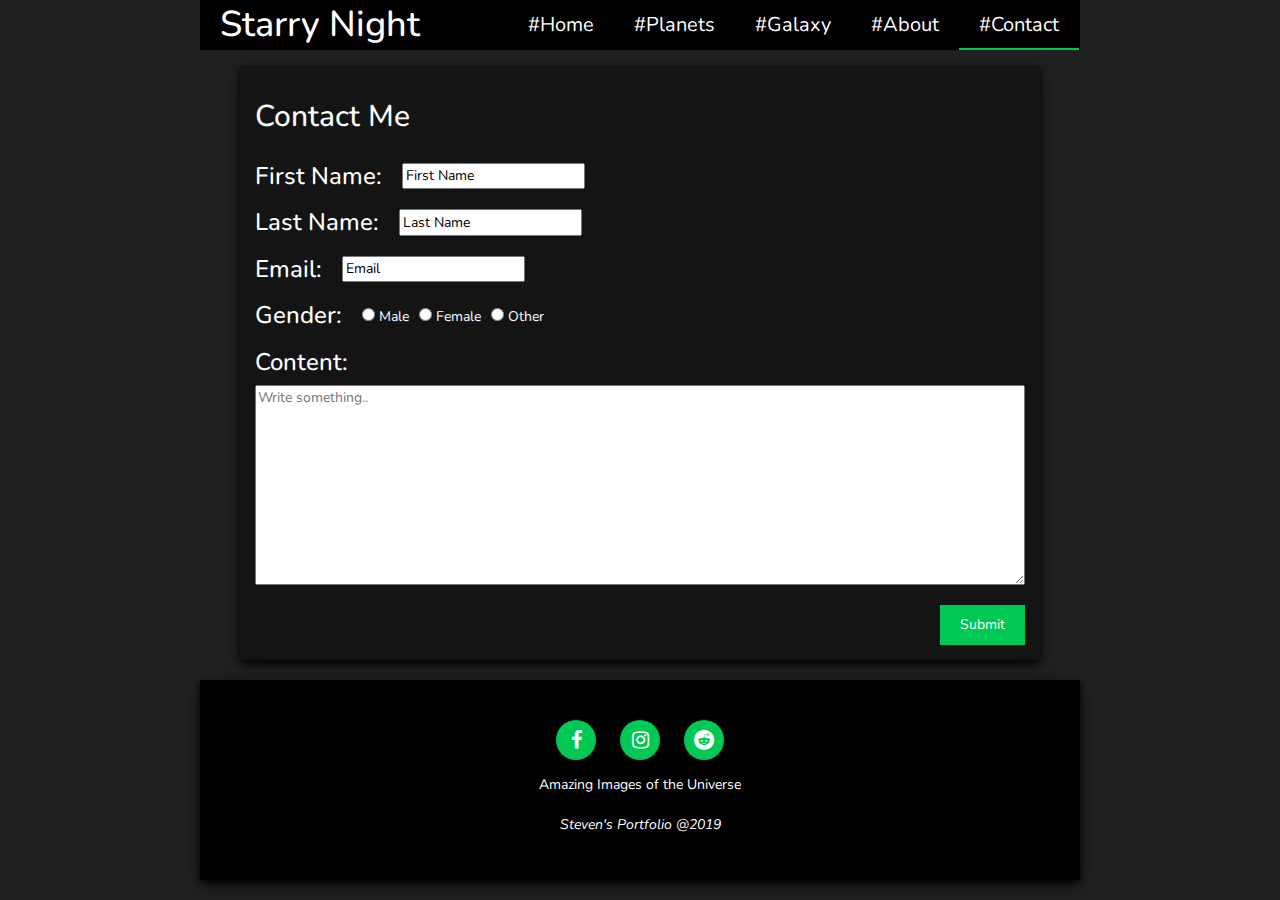
==== contact.html @ d6eafe7e "4 page added" ====
<!DOCTYPE html>
<html lang="en" dir="ltr">
  <head>
    <meta charset="utf-8">
    <link href="https://fonts.googleapis.com/css?family=Nunito&display=swap" rel="stylesheet">
    <link rel="stylesheet" href="https://maxcdn.bootstrapcdn.com/bootstrap/3.4.0/css/bootstrap.min.css">
    <script src="https://ajax.googleapis.com/ajax/libs/jquery/3.4.1/jquery.min.js"></script>
    <script src="https://maxcdn.bootstrapcdn.com/bootstrap/3.4.0/js/bootstrap.min.js"></script>
    <link rel="stylesheet" href="https://cdnjs.cloudflare.com/ajax/libs/font-awesome/4.7.0/css/font-awesome.min.css">
    <link rel="stylesheet" href="style.css">
    <title>Starry Night</title>
  </head>
  <body>
    <!-- Navigation Bar -->
    <div class="navbarDiv">
      <h1>Starry Night</h1>
      <ul class="navbar">
        <li><a href="index.html">#Home</a></li>
        <li><a href="planets.html">#Planets</a></li>
        <li><a href="galaxies.html">#Galaxy</a></li>
        <li><a href="#About">#About</a></li>
        <li><a class="navbarActive" href="#">#Contact</a></li>
      </ul>
    </div>

    <!-- Contact Form Card -->
    <div class="contactField">
      <div class="contactFormCard">
        <h2>Contact Me</h2>
        <div class="contactRow">
          <h3>First Name:</h3>
          <input type="text" name="firstname " value="First Name">
        </div>
        <div class="contactRow">
          <h3>Last Name:</h3>
          <input type="text" name="lastname " value="Last Name">
        </div>
        <div class="contactRow">
          <h3>Email:</h3>
          <input type="text" name="mail " value="Email">
        </div>
        <div class="contactRadio">
          <h3>Gender:</h3>
          <div class="contactRadioOption">
            <input type="radio" name="gender" value="male"> Male<br>
          </div>
          <div class="contactRadioOption">
            <input type="radio" name="gender" value="female"> Female<br>
          </div>
          <div class="contactRadioOption">
            <input type="radio" name="gender" value="other"> Other<br>
          </div>
        </div>
        <h3>Content:</h3>
        <textarea name="subject" placeholder="Write something.." style="height:200px;color:black;"></textarea>
        <div class="contactSubmit">
          <input type="submit" value="Submit">
        </div>
      </div>
    </div>

    <!-- Footer -->
    <footer>
      <!-- <h1>Footer</h1> -->
      <div>
        <a href="#" class="fa fa-facebook"></a>
        <a href="#" class="fa fa-instagram"></a>
        <a href="#" class="fa fa-reddit"></a>
      </div>
      <p>Amazing Images of the Universe</p>
      <p><i>Steven's Portfolio @2019</i></p>
    </footer>

  </body>
</html>
---- style.css ----
/* Primary: #141414 DarkLight: #212121 Dark: #000000 */
/* Secondary: #00c853 Light: #5efc82 Dark: #009624 */
/* Font: #ffffff Light grey: #212121 */

html, body {
  margin: 0 100px 0 100px;
  padding: 0;
  background-color: #212121;
  font-family: 'Nunito', sans-serif;
  color: white;
}
a {
  text-decoration: none;
  color: inherit;
}
a:hover {
  text-decoration: none;
  color: inherit;
}
/* div {
  border: solid red 1px;
} */

/* Navigation Bar */
.navbarDiv {
  display: flex;
  flex-direction: row;
  align-items: center;
  justify-content: space-between;
  background-color: #000000;
}
.navbar{
  display: flex;
  justify-content: center;
  align-items: center;
  flex-direction: row;
  list-style: none;
  margin: 0;
  padding: 0;
}
.navbar li a{
  text-decoration: none;
  padding: 10px 20px 10px 20px;
  font-size: 20px;
  color: white;
}
.navbar li a:active {
  border-bottom: 2px solid #00c853;
}
.navbarActive {
  border-bottom: 2px solid #00c853;
}
.navbarDiv h1{
  margin: 0;
  padding: 5px 20px 5px 20px;
}
.navbar li a:hover {
  border-bottom: 2px solid #00c853;
}

/* Intro */
.quoteDiv {
  background-color: #141414;
  min-height: 120px;
  margin: 15px 0 0 0;
  display: flex;
  justify-content: center;
  align-items: center;
  box-shadow: 0 4px 8px 0 rgba(0, 0, 0, 0.9), 0 6px 20px 0 rgba(0, 0, 0, 0.19);
}
.quoteDiv h2 {
  text-align: center;
  margin: 0 60px 0 60px;
  font-size: 22px;
}

/* Image Slider */
.container {
  width: 100%;
  margin: 15px 0 0 0;
  padding: 0;
  box-shadow: 0 4px 8px 0 rgba(0, 0, 0, 0.9), 0 6px 20px 0 rgba(0, 0, 0, 0.19);
}
.item {
  overflow: hidden;
  height: 500px;
}
.item img {
    position: absolute;
    margin: auto;
    min-height: 100%;
    min-width: 100%;
    left: -100%;
    right: -100%;
    top: -100%;
    bottom: -100%;
}

/* Featured Image */
.markers {
  display: flex;
  flex-direction: row;
  align-items: center;
  margin: 20px 0 0 0;
  padding: 0;
  color: grey;
}
.markers a{
  font-size: 20px;
  margin: 5px;
  color: grey;
}
.markers h3{
  margin: 0;
  padding: 0;
  font-size: 20px;
}
.featuredCard {
  background-color: #141414;
  display: flex;
  flex-direction: row;
  margin: 15px 0 0 0;
  height: 400px;
  box-shadow: 0 4px 8px 0 rgba(0, 0, 0, 0.9), 0 6px 20px 0 rgba(0, 0, 0, 0.19);
}
.featuredImg {
  background-repeat: no-repeat;
  background-position: center center;
  width: 60%;
  overflow: hidden;
}
#featuredImg1 {
  background-image: url("resources/image8.jpg");
}
#featuredImg2 {
  background-image: url("resources/image9.jpg");
}
#featuredImg3 {
  background-image: url("resources/image5.jpg");
}
.innerCard {
  width:40%;
  margin: 20px;
  display: flex;
  flex-direction: column;
}
.innerCard p{
  color: #c4c4c4;
  font-size: 20px;
}
.reverse {
  flex-direction: row-reverse;
}
.tagSpan {
  margin: auto 0 0 0;
}
.tags {
  padding: 5px 10px 5px 10px;
  border: 1px solid #00c853;
  border-radius: 5px;
  color: #00c853;
  font-size: 16px;
  text-decoration: none;
}
.tags:hover {
  color: white;
  font-size: 16px;
  text-decoration: inherit;
  background-color: #00c853;
}

/* footer */
footer {
  background-color: #000000;
  height: 200px;
  margin: 20px 0 15px 0;
  display: flex;
  justify-content: center;
  align-items: center;
  flex-direction: column;
  box-shadow: 0 4px 8px 0 rgba(0, 0, 0, 0.9), 0 6px 20px 0 rgba(0, 0, 0, 0.19);
}
footer .fa {
  padding: 10px 0 10px 0;
  font-size: 20px;
  width: 40px;
  text-align: center;
  text-decoration: none;
  margin: 5px 10px;
  border-radius: 50%;
  background: #00c853;
  color: white;
  text-decoration: none;
}
footer .fa:hover{
  color: #00c853;
  background: white
}
footer p {
  margin: 10px;
}

/* For #Planets */
.tagIntro {
  background-color: #141414;
  margin: 15px 0 0 0;
  display: flex;
  justify-content: center;
  align-items: center;
  box-shadow: 0 4px 8px 0 rgba(0, 0, 0, 0.9), 0 6px 20px 0 rgba(0, 0, 0, 0.19);
}
.tagIntro h2{
  color: #00c853;
  font-size: 32px;
}
.imgGalleryDiv {
  display: flex;
  flex-direction: row;
}
.imgGallery {
  display: flex;
  flex-direction: column;
  /* justify-content: center; */
  align-items: center;
  width: 33.3%;
  margin: 10px;
}
.galleryCard {
  animation-name: up-appear;
  animation-duration: 2s;
  animation-fill-mode: forwards;
  position: relative;
  margin-top: 15px;
  background-color: #141414;
  width: 100%;
  min-height: 100px;
  display: flex;
  flex-direction: column;
  box-shadow: 0 4px 8px 0 rgba(0, 0, 0, 0.9), 0 6px 20px 0 rgba(0, 0, 0, 0.19);
}
@keyframes up-appear{
  /* upward appearance of card */
  0% {
    top: 50px;
    opacity: 0.1;
  }
  100% {
    top: 0px;
    opacity: 1;
  }
}
.galleryCard:hover {
  animation-name: enlarge;
  animation-duration: 1s;
  animation-fill-mode: forwards;
}
@keyframes enlarge {
  /* enlarge card when hover */
  0% {
    transform: scale(1);
    z-index: 2;
  }
  100% {
    transform: scale(1.2);
    z-index: 2;
  }
}
.galleryCard img {
  width: 100%;
}
.galleryCard div {
  margin: 5px;
}
.galleryCard div h2 {
  margin: 0;
}
.galleryCard div p {
  color: #c4c4c4;
}

/* Contact Page */
.contactField {
  display: flex;
  justify-content: center;
}
.contactFormCard {
  margin-top: 15px;
  width: 800px;
  padding: 15px;
  background-color: #141414;
  display: flex;
  flex-direction: column;
  box-shadow: 0 4px 8px 0 rgba(0, 0, 0, 0.9), 0 6px 20px 0 rgba(0, 0, 0, 0.19);
}
.contactRow {
  display: flex;
  flex-direction: row;
  margin-top: 20px;
}
.contactRow  h3{
  margin: 0 20px 0 0;
}
.contactRow  input{
  color: black;
  margin: 0;
}
.contactRadio {
  display: flex;
  flex-direction: row;
  margin-top: 20px;
  align-items: center;
}
.contactRadio h3 {
  margin: 0 20px 0 0;
}
.contactRadioOption {
  margin-right: 10px;
}
.contactSubmit {
  margin-top: 20px;
  display: flex;
  flex-direction: row;
  justify-content: flex-end;
}
.contactSubmit input{
  background-color: #00c853;
  border: none;
  padding: 10px 20px 10px 20px;
}
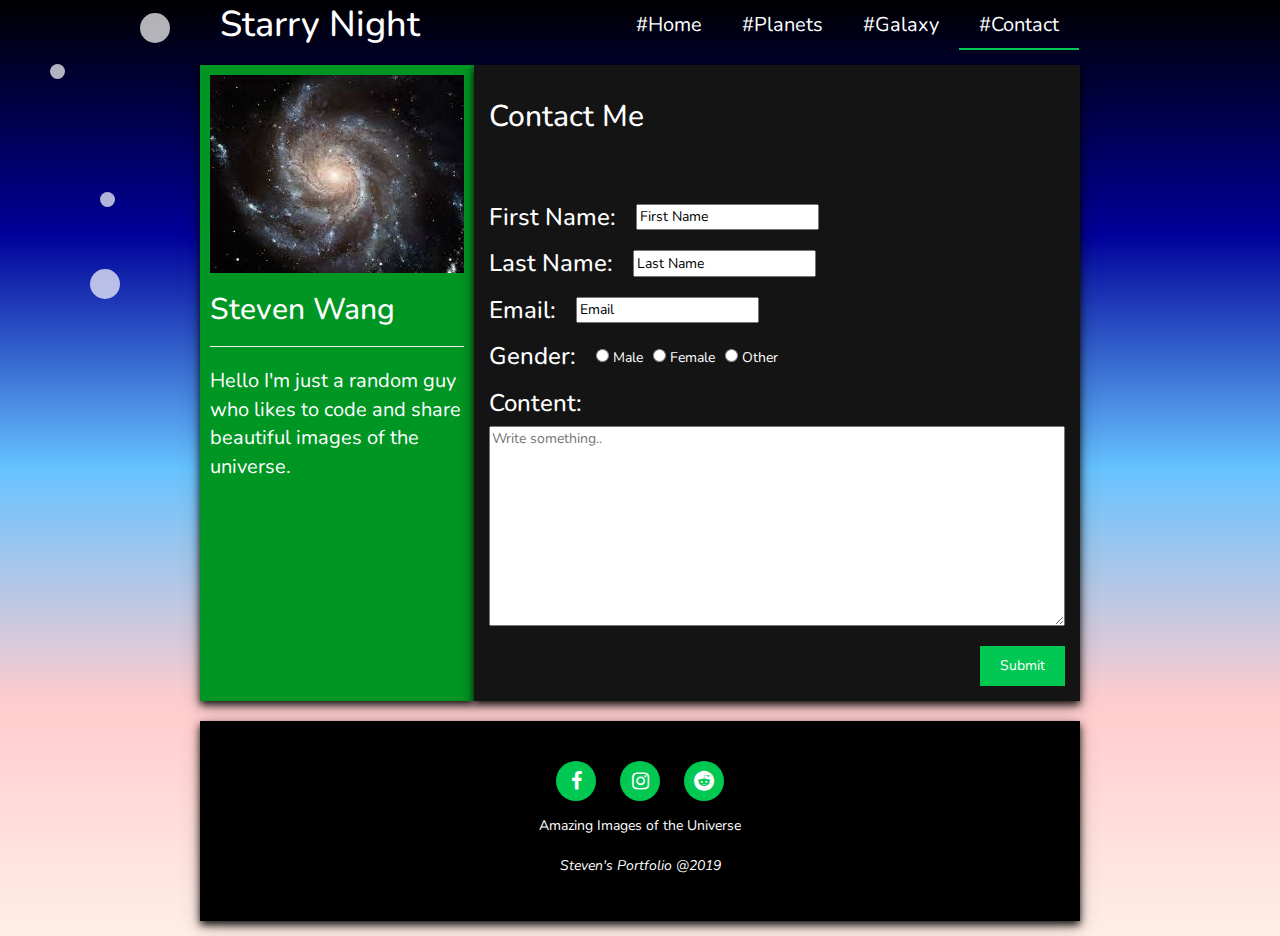
==== commit 99913221: "Refine pages" ====
--- a/contact.html
+++ b/contact.html
@@ -10,6 +10,18 @@
     <link rel="stylesheet" href="style.css">
     <title>Starry Night</title>
   </head>
+
+  <!-- left star -->
+  <div class="star-1 stars-small"></div>
+  <div class="star-2 stars"></div>
+  <div class="star-3 stars-small"></div>
+  <div class="star-4 stars"></div>
+  <!-- right star -->
+  <div class="star-5 stars"></div>
+  <div class="star-6 stars-small"></div>
+  <div class="star-7 stars"></div>
+  <div class="star-8 stars-small"></div>
+
   <body>
     <!-- Navigation Bar -->
     <div class="navbarDiv">
@@ -18,15 +30,25 @@
         <li><a href="index.html">#Home</a></li>
         <li><a href="planets.html">#Planets</a></li>
         <li><a href="galaxies.html">#Galaxy</a></li>
-        <li><a href="#About">#About</a></li>
         <li><a class="navbarActive" href="#">#Contact</a></li>
       </ul>
     </div>
 
     <!-- Contact Form Card -->
     <div class="contactField">
+      <!-- Info -->
+      <div class="infoSidebar">
+        <img class="infoImg" src="resources/portfolio.jpg" alt="">
+        <div class="infoTxt">
+          <h2>Steven Wang</h2>
+          <hr>
+          <p>Hello I'm just a random guy who likes to code and share beautiful images of the universe.</p>
+        </div>
+      </div>
+
       <div class="contactFormCard">
         <h2>Contact Me</h2>
+        <hr style="color: white;">
         <div class="contactRow">
           <h3>First Name:</h3>
           <input type="text" name="firstname " value="First Name">
@@ -63,9 +85,9 @@
     <footer>
       <!-- <h1>Footer</h1> -->
       <div>
-        <a href="#" class="fa fa-facebook"></a>
-        <a href="#" class="fa fa-instagram"></a>
-        <a href="#" class="fa fa-reddit"></a>
+        <a href="https://facebook.com" class="fa fa-facebook"></a>
+        <a href="https://instagram.com" class="fa fa-instagram"></a>
+        <a href="https://reddit.com" class="fa fa-reddit"></a>
       </div>
       <p>Amazing Images of the Universe</p>
       <p><i>Steven's Portfolio @2019</i></p>
--- a/style.css
+++ b/style.css
@@ -5,7 +5,8 @@
 html, body {
   margin: 0 100px 0 100px;
   padding: 0;
-  background-color: #212121;
+  /* background-color: #212121; */
+  background: linear-gradient(black, #000099, #66c2ff, #ffcccc, #ffeee6);
   font-family: 'Nunito', sans-serif;
   color: white;
 }
@@ -27,7 +28,8 @@
   flex-direction: row;
   align-items: center;
   justify-content: space-between;
-  background-color: #000000;
+  /* background-color: #000000; */
+  background-color: transparent;
 }
 .navbar{
   display: flex;
@@ -281,7 +283,7 @@
 /* Contact Page */
 .contactField {
   display: flex;
-  justify-content: center;
+  justify-content: space-between;
 }
 .contactFormCard {
   margin-top: 15px;
@@ -327,3 +329,135 @@
   border: none;
   padding: 10px 20px 10px 20px;
 }
+
+/* Info Card */
+.infoSidebar {
+  background-color: #009624;
+  width: 300px;
+  margin-top: 15px;
+  display: flex;
+  flex-direction: column;
+  box-shadow: 0 4px 8px 0 rgba(0, 0, 0, 0.9), 0 6px 20px 0 rgba(0, 0, 0, 0.19);
+}
+.infoImg {
+  width: auto;
+  margin: 10px;
+}
+.infoTxt {
+  padding: 10px;
+}
+.infoTxt h2 {
+  margin: 0;
+  padding: 0;
+}
+.infoTxt p {
+  font-size: 20px;
+}
+
+/* About Card */
+.aboutCard {
+  background-color: #141414;
+  display: flex;
+  flex-direction: row;
+  margin-top: 20px;
+  box-shadow: 0 4px 8px 0 rgba(0, 0, 0, 0.9), 0 6px 20px 0 rgba(0, 0, 0, 0.19);
+}
+.aboutInfo {
+  display: flex;
+  flex-direction: column;
+  margin: 10px;
+}
+
+/* Test star */
+.stars {
+  background-color: white;
+  height: 30px;
+  width: 30px;
+  border-radius: 50%;
+  opacity: 0.7;
+}
+.stars-small {
+  background-color: white;
+  height: 15px;
+  width: 15px;
+  border-radius: 50%;
+  opacity: 0.7;
+}
+.star-2 {
+  margin-top: 21%;
+  margin-left: -110px;
+  position: absolute;
+  animation-name: twinkle-1;
+  animation-duration: 1s;
+  animation-iteration-count: infinite;
+  z-index: 5;
+}
+.star-3 {
+  margin-top: 5%;
+  margin-left: -150px;
+  position: absolute;
+  animation-name: twinkle-1;
+  animation-duration: 1s;
+  animation-iteration-count: infinite;
+  z-index: 5;
+}
+.star-1 {
+  margin-top: 15%;
+  margin-left: -100px;
+  position: absolute;
+  animation-name: twinkle-1;
+  animation-duration: 1s;
+  animation-iteration-count: infinite;
+  z-index: 5;
+}
+.star-4 {
+  margin-top: 1%;
+  margin-left: -60px;
+  position: absolute;
+  animation-name: twinkle-1;
+  animation-duration: 1s;
+  animation-iteration-count: infinite;
+  z-index: 5;
+}
+.star-8 {
+  margin-top: 10%;
+  margin-left: 1200px;
+  position: absolute;
+  animation-name: twinkle-1;
+  animation-duration: 1s;
+  animation-iteration-count: infinite;
+  z-index: 5;
+}
+.star-7 {
+  margin-top: 4%;
+  margin-left: 1130px;
+  position: absolute;
+  animation-name: twinkle-1;
+  animation-duration: 1s;
+  animation-iteration-count: infinite;
+  z-index: 5;
+}
+.star-6 {
+  margin-top: 17%;
+  margin-left: 1280px;
+  position: absolute;
+  animation-name: twinkle-1;
+  animation-duration: 1s;
+  animation-iteration-count: infinite;
+  z-index: 5;
+}
+.star-5 {
+  margin-top: 2%;
+  margin-left: 1250px;
+  position: absolute;
+  animation-name: twinkle-1;
+  animation-duration: 1s;
+  animation-iteration-count: infinite;
+  z-index: 5;
+}
+@keyframes twinkle-1 {
+  20% {
+    transform: scale(0.5);
+    opacity: 0.5;
+  }
+}
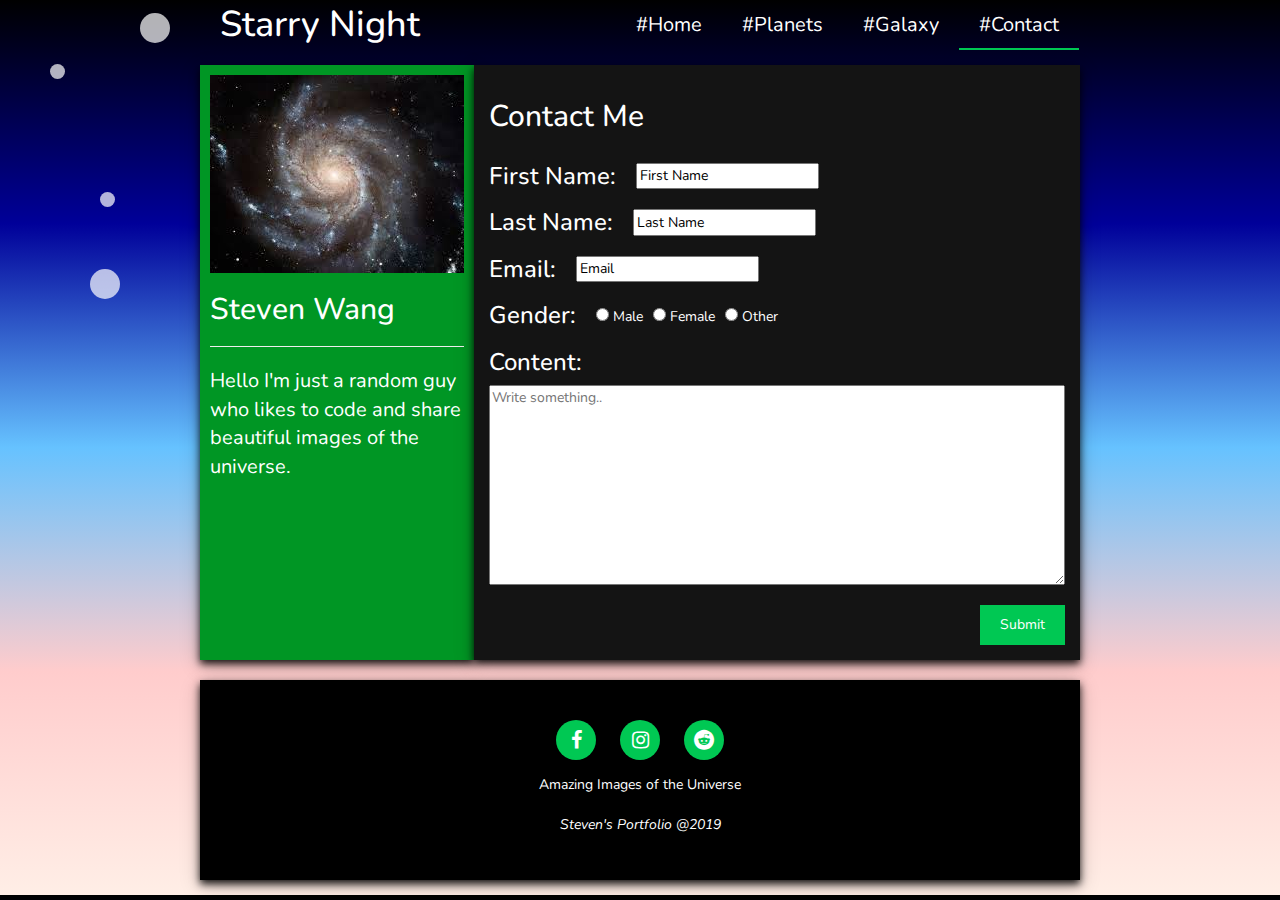
==== commit 42867d0b: "Bug fixed" ====
--- a/contact.html
+++ b/contact.html
@@ -46,9 +46,9 @@
         </div>
       </div>
 
+      <!-- Body of contact form -->
       <div class="contactFormCard">
         <h2>Contact Me</h2>
-        <hr style="color: white;">
         <div class="contactRow">
           <h3>First Name:</h3>
           <input type="text" name="firstname " value="First Name">
@@ -83,7 +83,6 @@
 
     <!-- Footer -->
     <footer>
-      <!-- <h1>Footer</h1> -->
       <div>
         <a href="https://facebook.com" class="fa fa-facebook"></a>
         <a href="https://instagram.com" class="fa fa-instagram"></a>
--- a/style.css
+++ b/style.css
@@ -396,7 +396,7 @@
   margin-top: 5%;
   margin-left: -150px;
   position: absolute;
-  animation-name: twinkle-1;
+  animation-name: twinkle-2;
   animation-duration: 1s;
   animation-iteration-count: infinite;
   z-index: 5;
@@ -423,7 +423,7 @@
   margin-top: 10%;
   margin-left: 1200px;
   position: absolute;
-  animation-name: twinkle-1;
+  animation-name: twinkle-2;
   animation-duration: 1s;
   animation-iteration-count: infinite;
   z-index: 5;
@@ -432,7 +432,7 @@
   margin-top: 4%;
   margin-left: 1130px;
   position: absolute;
-  animation-name: twinkle-1;
+  animation-name: twinkle-2;
   animation-duration: 1s;
   animation-iteration-count: infinite;
   z-index: 5;
@@ -450,7 +450,7 @@
   margin-top: 2%;
   margin-left: 1250px;
   position: absolute;
-  animation-name: twinkle-1;
+  animation-name: twinkle-2;
   animation-duration: 1s;
   animation-iteration-count: infinite;
   z-index: 5;
@@ -461,3 +461,9 @@
     opacity: 0.5;
   }
 }
+@keyframes twinkle-2 {
+  80% {
+    transform: scale(0.5);
+    opacity: 0.5;
+  }
+}
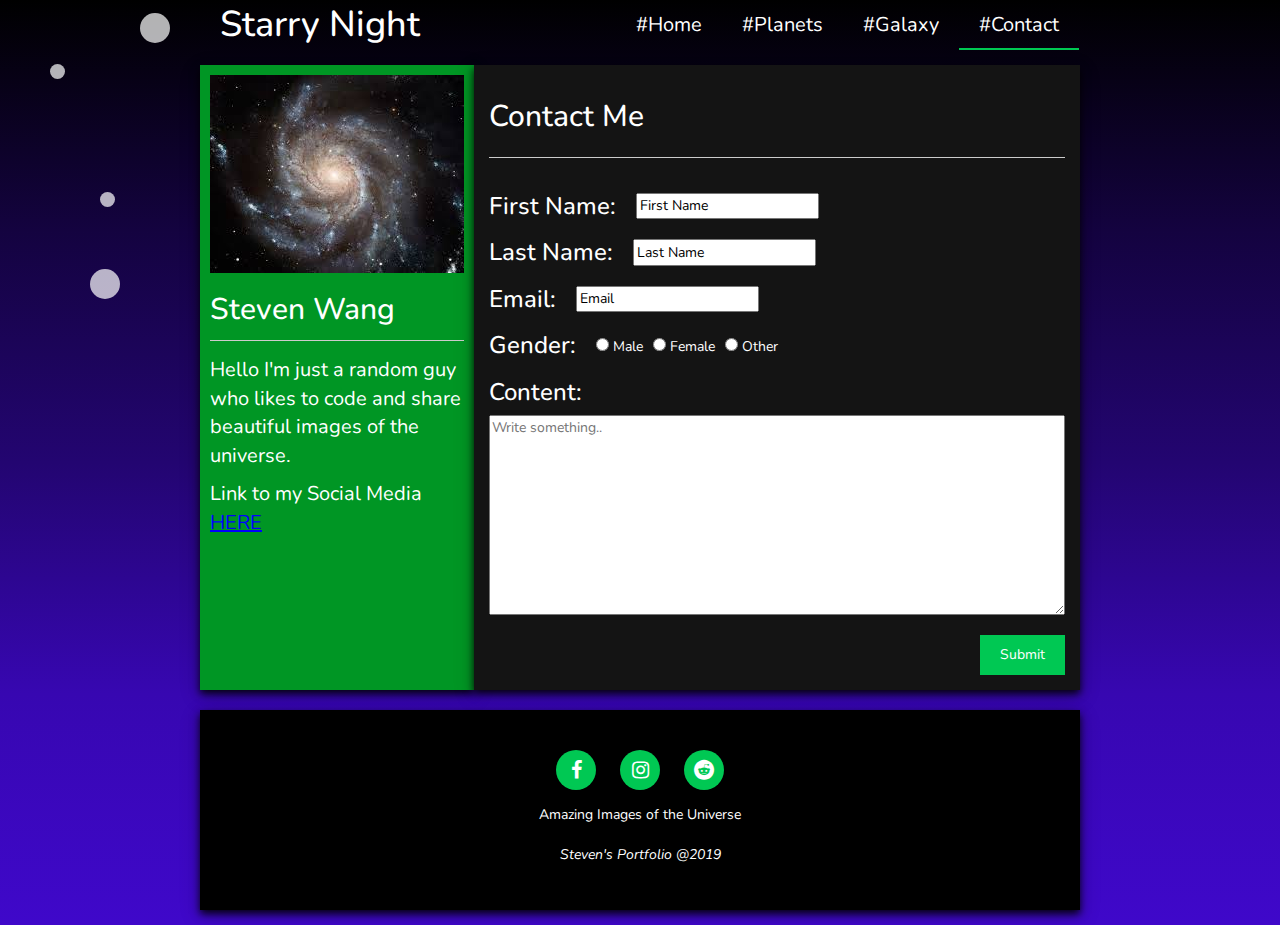
==== commit bb201a33: "final patch" ====
--- a/contact.html
+++ b/contact.html
@@ -43,12 +43,14 @@
           <h2>Steven Wang</h2>
           <hr>
           <p>Hello I'm just a random guy who likes to code and share beautiful images of the universe.</p>
+          <p>Link to my Social Media <a href="#footer" style="color: blue;text-decoration: underline;">HERE</a></p>
         </div>
       </div>
 
       <!-- Body of contact form -->
       <div class="contactFormCard">
         <h2>Contact Me</h2>
+        <hr>
         <div class="contactRow">
           <h3>First Name:</h3>
           <input type="text" name="firstname " value="First Name">
@@ -83,7 +85,7 @@
 
     <!-- Footer -->
     <footer>
-      <div>
+      <div id="footer">
         <a href="https://facebook.com" class="fa fa-facebook"></a>
         <a href="https://instagram.com" class="fa fa-instagram"></a>
         <a href="https://reddit.com" class="fa fa-reddit"></a>
--- a/style.css
+++ b/style.css
@@ -6,7 +6,8 @@
   margin: 0 100px 0 100px;
   padding: 0;
   /* background-color: #212121; */
-  background: linear-gradient(black, #000099, #66c2ff, #ffcccc, #ffeee6);
+  /* background: linear-gradient(black, #000099, #66c2ff, #ffcccc, #ffeee6); */
+  background: linear-gradient(black, #140340, #230571, #3707B1, #3F08CA);
   font-family: 'Nunito', sans-serif;
   color: white;
 }
@@ -69,6 +70,9 @@
   justify-content: center;
   align-items: center;
   box-shadow: 0 4px 8px 0 rgba(0, 0, 0, 0.9), 0 6px 20px 0 rgba(0, 0, 0, 0.19);
+  animation-name: up-appear;
+  animation-duration: 2s;
+  animation-fill-mode: forwards;
 }
 .quoteDiv h2 {
   text-align: center;
@@ -82,6 +86,9 @@
   margin: 15px 0 0 0;
   padding: 0;
   box-shadow: 0 4px 8px 0 rgba(0, 0, 0, 0.9), 0 6px 20px 0 rgba(0, 0, 0, 0.19);
+  animation-name: up-appear;
+  animation-duration: 2s;
+  animation-fill-mode: forwards;
 }
 .item {
   overflow: hidden;
@@ -124,6 +131,9 @@
   margin: 15px 0 0 0;
   height: 400px;
   box-shadow: 0 4px 8px 0 rgba(0, 0, 0, 0.9), 0 6px 20px 0 rgba(0, 0, 0, 0.19);
+  animation-name: up-appear;
+  animation-duration: 2s;
+  animation-fill-mode: forwards;
 }
 .featuredImg {
   background-repeat: no-repeat;
@@ -284,6 +294,9 @@
 .contactField {
   display: flex;
   justify-content: space-between;
+  animation-name: up-appear;
+  animation-duration: 2s;
+  animation-fill-mode: forwards;
 }
 .contactFormCard {
   margin-top: 15px;
@@ -467,3 +480,8 @@
     opacity: 0.5;
   }
 }
+
+/* Horizontal Divider */
+hr { display: block; height: 1px;
+    border: 0; border-top: 1px solid #ccc;
+    margin: 1em 0; padding: 0; }
